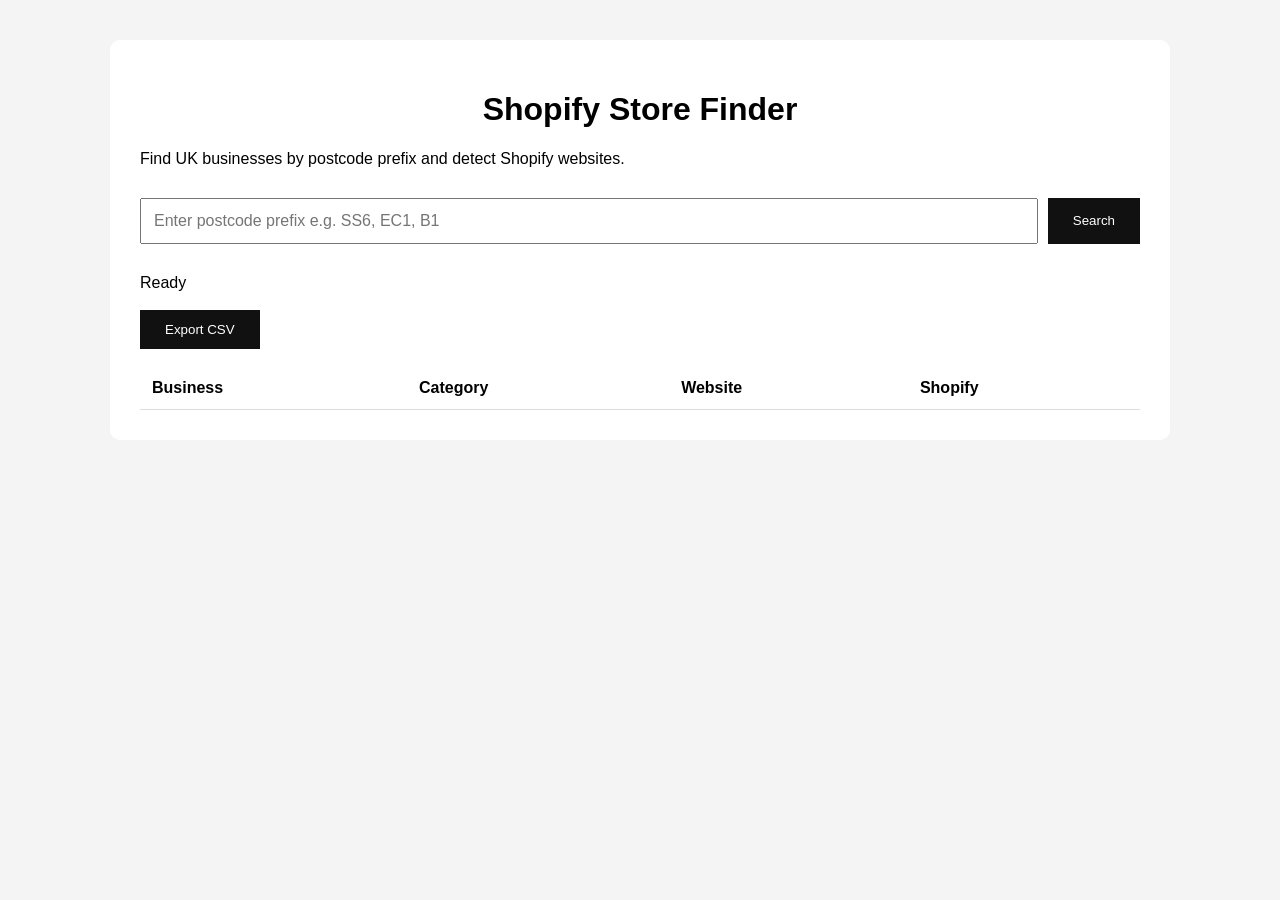
==== index.html @ a36731d7 "Update index.html" ====
<!DOCTYPE html>
<html lang="en">

<head>

<meta charset="UTF-8">

<meta name="viewport" content="width=device-width, initial-scale=1.0">

<title>Shopify Store Finder</title>

<link rel="stylesheet" href="src/src/style.css">

</head>


<body>


<div class="container">


<h1>Shopify Store Finder</h1>


<p>
Find UK businesses by postcode prefix and detect Shopify websites.
</p>



<div class="search">


<input 
id="postcode"
type="text"
placeholder="Enter postcode prefix e.g. SS6, EC1, B1"
/>


<button onclick="searchBusinesses()">
Search
</button>


</div>



<div id="status">
Ready
</div>



<br>


<button onclick="exportCSV()">
Export CSV
</button>



<br><br>



<table>


<thead>

<tr>

<th>Business</th>

<th>Category</th>

<th>Website</th>

<th>Shopify</th>

</tr>

</thead>



<tbody id="results">

</tbody>


</table>



</div>



<script src="src/src/app.js"></script>


</body>


</html>
---- src/src/style.css ----
body {

font-family: Arial, sans-serif;
background:#f4f4f4;
margin:0;

}


.container {

max-width:1000px;
margin:40px auto;
background:white;
padding:30px;
border-radius:10px;

}


h1 {

text-align:center;

}


.search {

display:flex;
gap:10px;
margin:30px 0;

}


input {

flex:1;
padding:12px;
font-size:16px;

}


button {

padding:12px 25px;
background:#111;
color:white;
border:0;
cursor:pointer;

}


table {

width:100%;
border-collapse:collapse;

}


th, td {

padding:12px;
border-bottom:1px solid #ddd;
text-align:left;

}


.shopify {

color:green;
font-weight:bold;

}


.no {

color:#999;

}
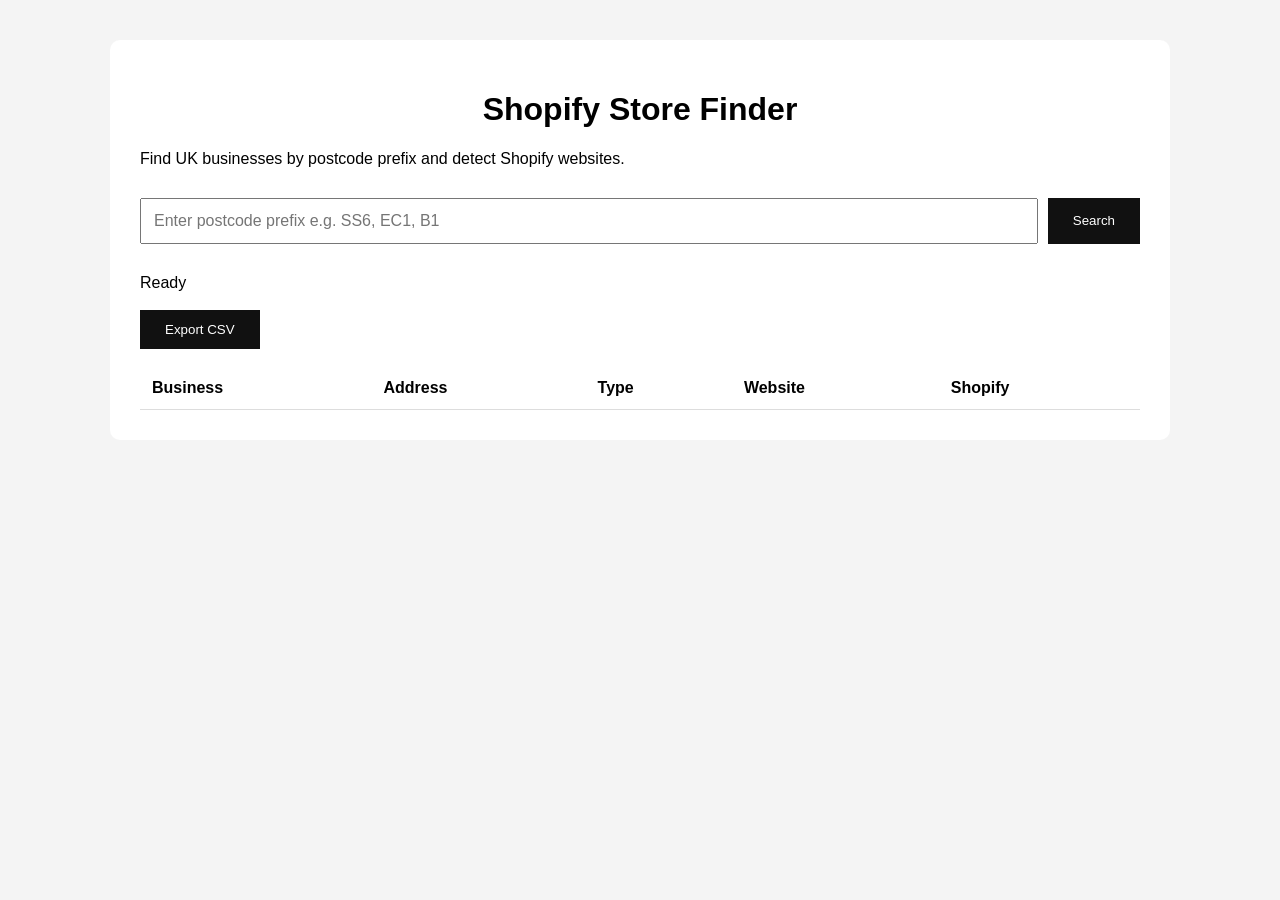
==== commit fcd76a22: "Update index.html" ====
--- a/index.html
+++ b/index.html
@@ -76,7 +76,9 @@
 
 <th>Business</th>
 
-<th>Category</th>
+<th>Address</th>
+
+<th>Type</th>
 
 <th>Website</th>
 
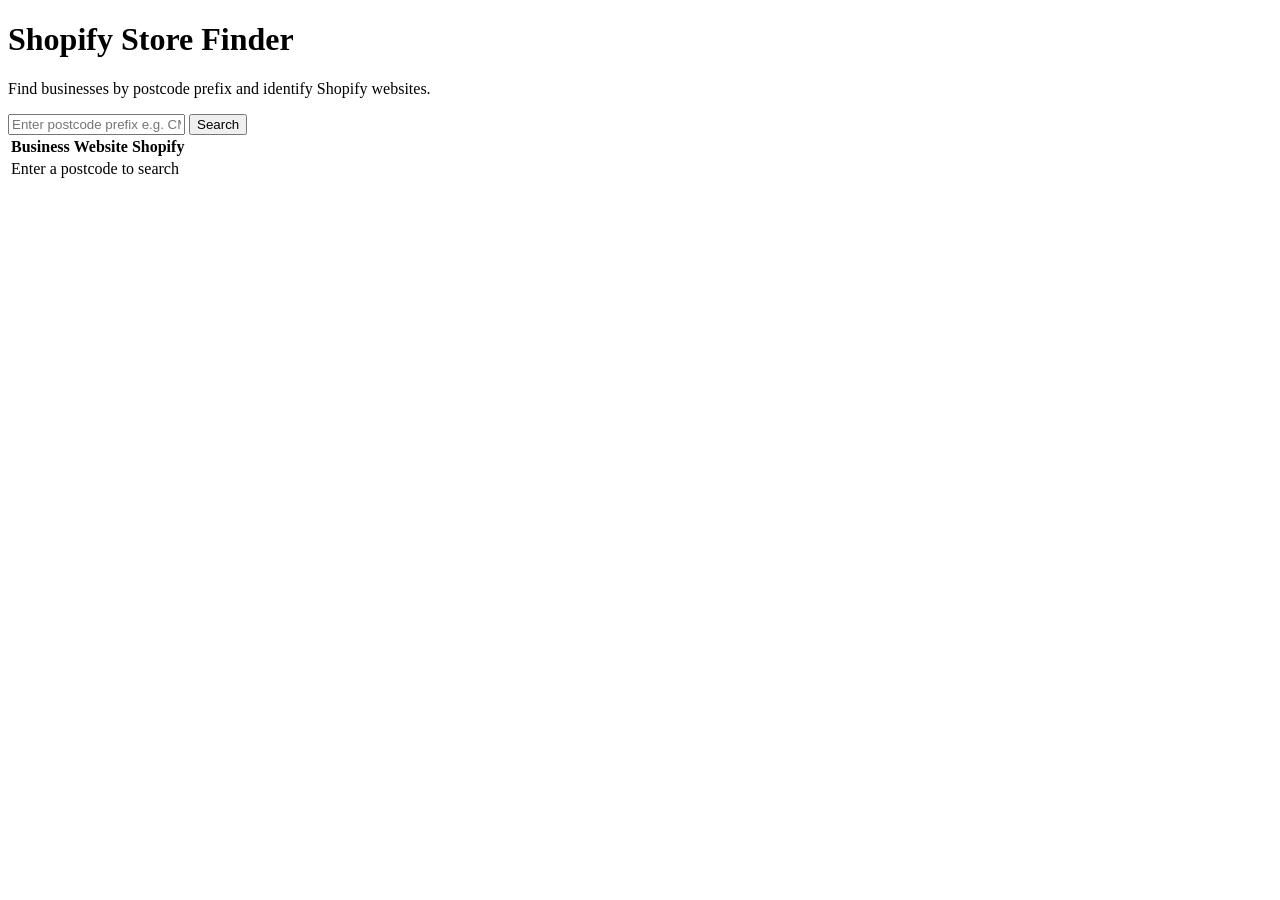
==== commit ded059bb: "Create index.html" ====
--- a/index.html
+++ b/index.html
@@ -4,81 +4,49 @@
 <head>
 
 <meta charset="UTF-8">
-
 <meta name="viewport" content="width=device-width, initial-scale=1.0">
 
 <title>Shopify Store Finder</title>
 
-<link rel="stylesheet" href="src/src/style.css">
+<link rel="stylesheet" href="style.css">
 
 </head>
 
 
 <body>
 
-
 <div class="container">
-
 
 <h1>Shopify Store Finder</h1>
 
-
 <p>
-Find UK businesses by postcode prefix and detect Shopify websites.
+Find businesses by postcode prefix and identify Shopify websites.
 </p>
 
 
-
-<div class="search">
-
+<div class="search-box">
 
 <input 
 id="postcode"
 type="text"
-placeholder="Enter postcode prefix e.g. SS6, EC1, B1"
-/>
+placeholder="Enter postcode prefix e.g. CM2"
+>
 
 
 <button onclick="searchBusinesses()">
 Search
 </button>
 
-
 </div>
 
 
-
-<div id="status">
-Ready
-</div>
-
-
-
-<br>
-
-
-<button onclick="exportCSV()">
-Export CSV
-</button>
-
-
-
-<br><br>
-
-
-
 <table>
-
 
 <thead>
 
 <tr>
 
 <th>Business</th>
-
-<th>Address</th>
-
-<th>Type</th>
 
 <th>Website</th>
 
@@ -89,8 +57,15 @@
 </thead>
 
 
+<tbody id="results">
 
-<tbody id="results">
+<tr>
+
+<td colspan="3">
+Enter a postcode to search
+</td>
+
+</tr>
 
 </tbody>
 
@@ -98,15 +73,11 @@
 </table>
 
 
-
 </div>
 
 
-
-<script src="src/src/app.js"></script>
-
+<script src="app.js"></script>
 
 </body>
 
-
 </html>
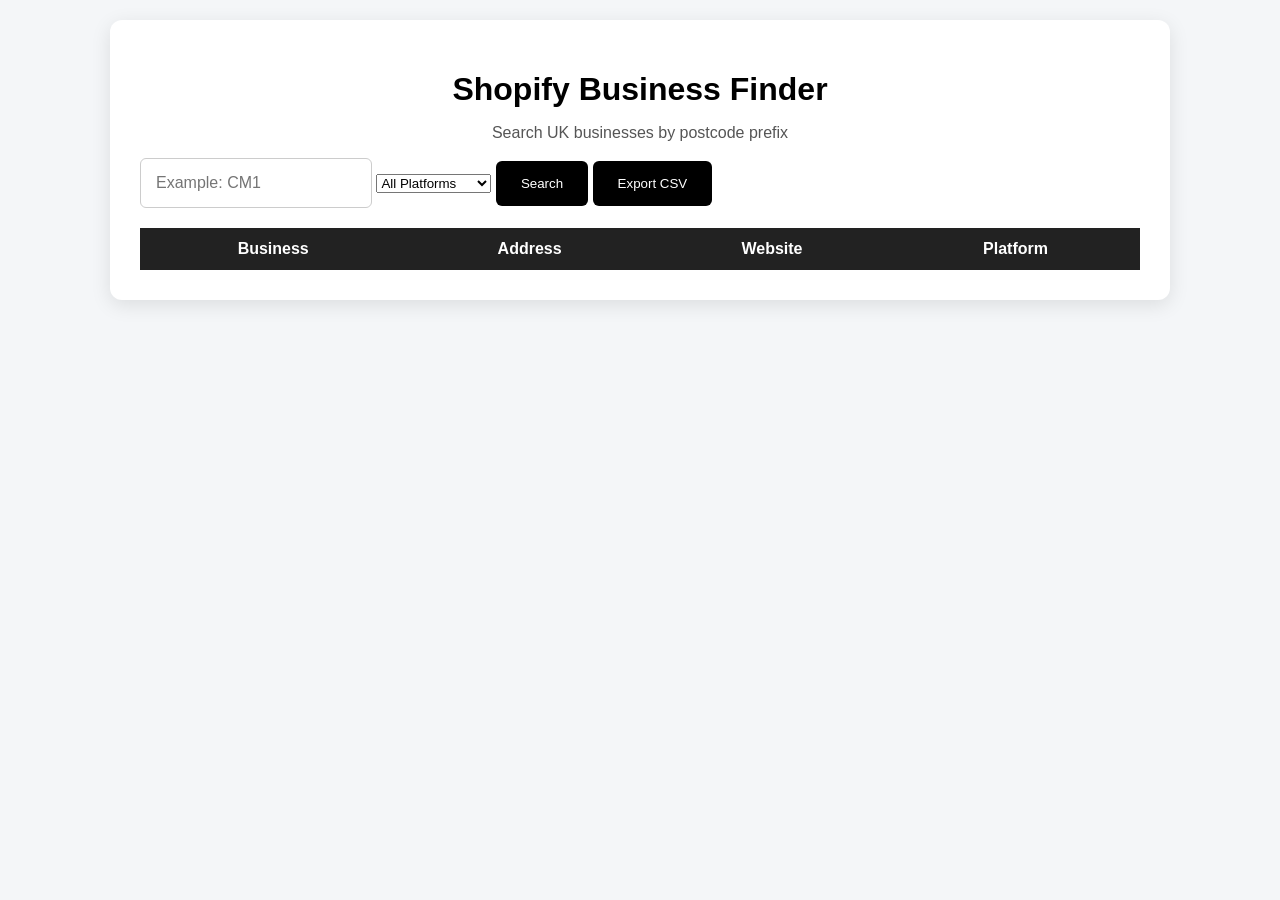
==== commit e350c00f: "Update index.html" ====
--- a/index.html
+++ b/index.html
@@ -1,74 +1,48 @@
 <!DOCTYPE html>
-<html lang="en">
-
+<html>
 <head>
-
 <meta charset="UTF-8">
-<meta name="viewport" content="width=device-width, initial-scale=1.0">
-
-<title>Shopify Store Finder</title>
-
+<title>Shopify Business Finder</title>
 <link rel="stylesheet" href="style.css">
-
 </head>
-
 
 <body>
 
 <div class="container">
 
-<h1>Shopify Store Finder</h1>
+<h1>Shopify Business Finder</h1>
 
-<p>
-Find businesses by postcode prefix and identify Shopify websites.
-</p>
+<p>Search UK businesses by postcode prefix</p>
 
+<input id="postcode" placeholder="Example: CM1">
 
-<div class="search-box">
+<select id="platform">
+<option value="all">All Platforms</option>
+<option value="Shopify">Shopify</option>
+<option value="WooCommerce">WooCommerce</option>
+<option value="Magento">Magento</option>
+<option value="Wix">Wix</option>
+</select>
 
-<input 
-id="postcode"
-type="text"
-placeholder="Enter postcode prefix e.g. CM2"
->
+<button onclick="searchBusinesses()">Search</button>
 
-
-<button onclick="searchBusinesses()">
-Search
-</button>
-
-</div>
+<button onclick="downloadCSV()">Export CSV</button>
 
 
 <table>
 
 <thead>
-
 <tr>
-
 <th>Business</th>
-
+<th>Address</th>
 <th>Website</th>
-
-<th>Shopify</th>
-
+<th>Platform</th>
 </tr>
-
 </thead>
-
 
 <tbody id="results">
 
-<tr>
-
-<td colspan="3">
-Enter a postcode to search
-</td>
-
-</tr>
-
 </tbody>
-
 
 </table>
 
@@ -79,5 +53,4 @@
 <script src="app.js"></script>
 
 </body>
-
 </html>
--- a/style.css
+++ b/style.css
@@ -0,0 +1,124 @@
+{
+    box-sizing: border-box;
+}
+
+
+body {
+
+    font-family: Arial, sans-serif;
+    background: #f4f6f8;
+    margin: 0;
+    padding: 20px;
+
+}
+
+
+.container {
+
+    max-width: 1000px;
+    margin: auto;
+    background: white;
+    padding: 30px;
+    border-radius: 12px;
+    box-shadow: 0 5px 20px rgba(0,0,0,0.1);
+
+}
+
+
+h1 {
+
+    text-align: center;
+    margin-bottom: 10px;
+
+}
+
+
+p {
+
+    text-align: center;
+    color: #555;
+
+}
+
+
+.search-box {
+
+    display: flex;
+    gap: 10px;
+    margin: 30px 0;
+
+}
+
+
+input {
+
+    flex: 1;
+    padding: 15px;
+    font-size: 16px;
+    border: 1px solid #ccc;
+    border-radius: 6px;
+
+}
+
+
+button {
+
+    padding: 15px 25px;
+    background: black;
+    color: white;
+    border: none;
+    border-radius: 6px;
+    cursor: pointer;
+
+}
+
+
+button:hover {
+
+    opacity: 0.8;
+
+}
+
+
+table {
+
+    width: 100%;
+    border-collapse: collapse;
+    margin-top: 20px;
+
+}
+
+
+th {
+
+    background: #222;
+    color: white;
+    padding: 12px;
+
+}
+
+
+td {
+
+    padding: 12px;
+    border-bottom: 1px solid #ddd;
+
+}
+
+
+@media(max-width:600px){
+
+.search-box{
+
+    flex-direction:column;
+
+}
+
+
+button{
+
+    width:100%;
+
+}
+
+}
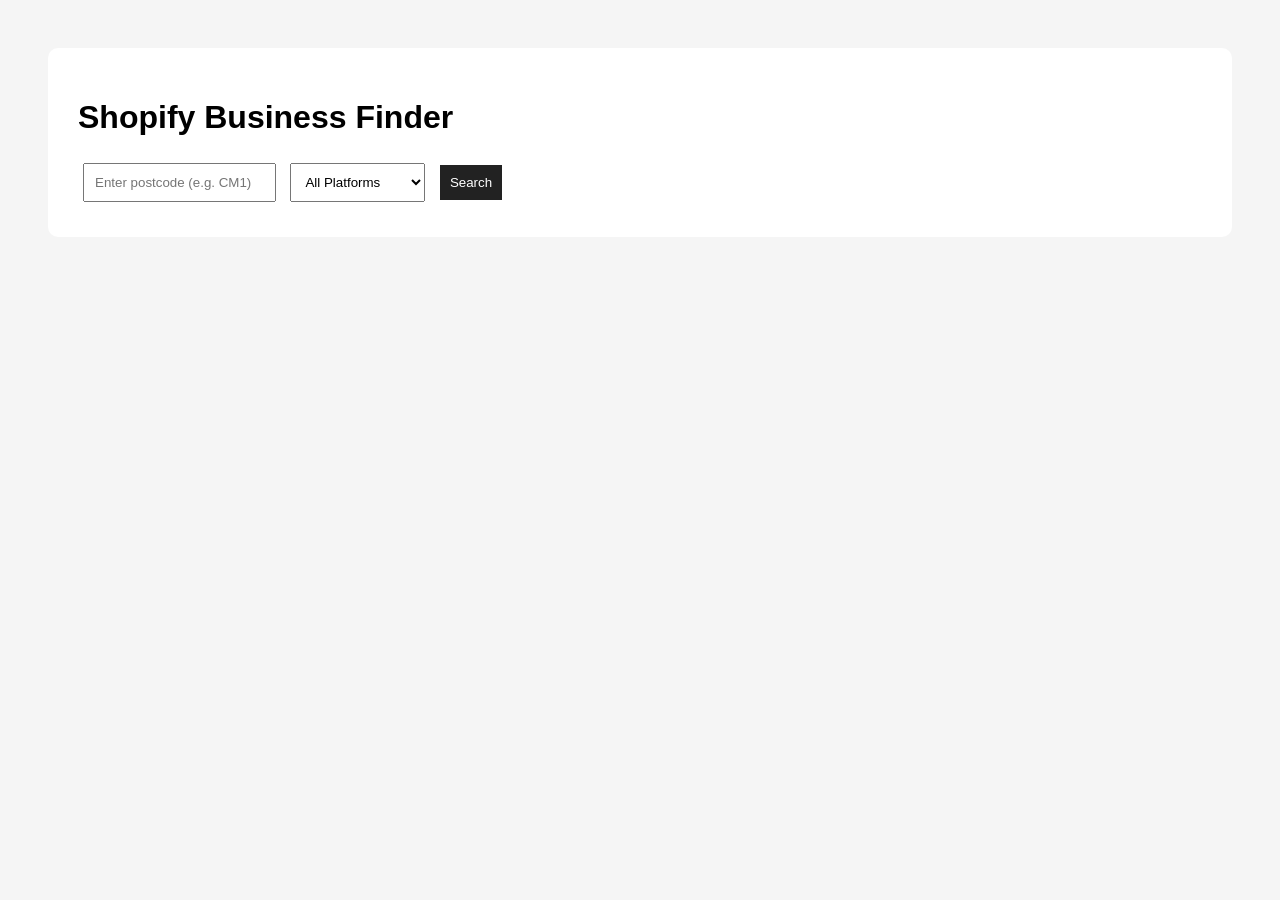
==== commit 666a6bb2: "Update index.html" ====
--- a/index.html
+++ b/index.html
@@ -1,56 +1,101 @@
 <!DOCTYPE html>
-<html>
+<html lang="en">
+
 <head>
+
 <meta charset="UTF-8">
+
+<meta name="viewport" content="width=device-width, initial-scale=1.0">
+
 <title>Shopify Business Finder</title>
+
 <link rel="stylesheet" href="style.css">
+
 </head>
+
 
 <body>
 
+
 <div class="container">
 
-<h1>Shopify Business Finder</h1>
 
-<p>Search UK businesses by postcode prefix</p>
+<h1>
+Shopify Business Finder
+</h1>
 
-<input id="postcode" placeholder="Example: CM1">
 
-<select id="platform">
-<option value="all">All Platforms</option>
-<option value="Shopify">Shopify</option>
-<option value="WooCommerce">WooCommerce</option>
-<option value="Magento">Magento</option>
-<option value="Wix">Wix</option>
+
+<div class="search-box">
+
+
+<input 
+    id="search"
+    type="text"
+    placeholder="Enter postcode (e.g. CM1)"
+>
+
+
+
+<select id="platformFilter">
+
+<option value="all">
+All Platforms
+</option>
+
+<option value="Shopify">
+Shopify
+</option>
+
+<option value="WooCommerce">
+WooCommerce
+</option>
+
+<option value="Magento">
+Magento
+</option>
+
+<option value="Wix">
+Wix
+</option>
+
+<option value="Squarespace">
+Squarespace
+</option>
+
+<option value="Unknown">
+Unknown
+</option>
+
 </select>
 
-<button onclick="searchBusinesses()">Search</button>
-
-<button onclick="downloadCSV()">Export CSV</button>
 
 
-<table>
+<button id="searchButton">
 
-<thead>
-<tr>
-<th>Business</th>
-<th>Address</th>
-<th>Website</th>
-<th>Platform</th>
-</tr>
-</thead>
+Search
 
-<tbody id="results">
-
-</tbody>
-
-</table>
+</button>
 
 
 </div>
 
 
-<script src="app.js"></script>
+
+
+<div id="results">
+
+</div>
+
+
+
+</div>
+
+
+
+<script src="src/app.js"></script>
+
 
 </body>
+
 </html>
--- a/style.css
+++ b/style.css
@@ -1,124 +1,50 @@
-{
-    box-sizing: border-box;
-}
-
-
 body {
-
-    font-family: Arial, sans-serif;
-    background: #f4f6f8;
-    margin: 0;
-    padding: 20px;
-
+font-family: Arial, sans-serif;
+background:#f5f5f5;
+padding:40px;
 }
 
 
 .container {
 
-    max-width: 1000px;
-    margin: auto;
-    background: white;
-    padding: 30px;
-    border-radius: 12px;
-    box-shadow: 0 5px 20px rgba(0,0,0,0.1);
+background:white;
+padding:30px;
+border-radius:10px;
 
 }
 
 
-h1 {
+input,select,button {
 
-    text-align: center;
-    margin-bottom: 10px;
-
-}
-
-
-p {
-
-    text-align: center;
-    color: #555;
-
-}
-
-
-.search-box {
-
-    display: flex;
-    gap: 10px;
-    margin: 30px 0;
-
-}
-
-
-input {
-
-    flex: 1;
-    padding: 15px;
-    font-size: 16px;
-    border: 1px solid #ccc;
-    border-radius: 6px;
+padding:10px;
+margin:5px;
 
 }
 
 
 button {
 
-    padding: 15px 25px;
-    background: black;
-    color: white;
-    border: none;
-    border-radius: 6px;
-    cursor: pointer;
-
-}
-
-
-button:hover {
-
-    opacity: 0.8;
+cursor:pointer;
+background:#222;
+color:white;
+border:none;
 
 }
 
 
 table {
 
-    width: 100%;
-    border-collapse: collapse;
-    margin-top: 20px;
+width:100%;
+margin-top:30px;
+border-collapse:collapse;
 
 }
 
 
-th {
+th,td {
 
-    background: #222;
-    color: white;
-    padding: 12px;
+padding:12px;
+border-bottom:1px solid #ddd;
+text-align:left;
 
 }
-
-
-td {
-
-    padding: 12px;
-    border-bottom: 1px solid #ddd;
-
-}
-
-
-@media(max-width:600px){
-
-.search-box{
-
-    flex-direction:column;
-
-}
-
-
-button{
-
-    width:100%;
-
-}
-
-}
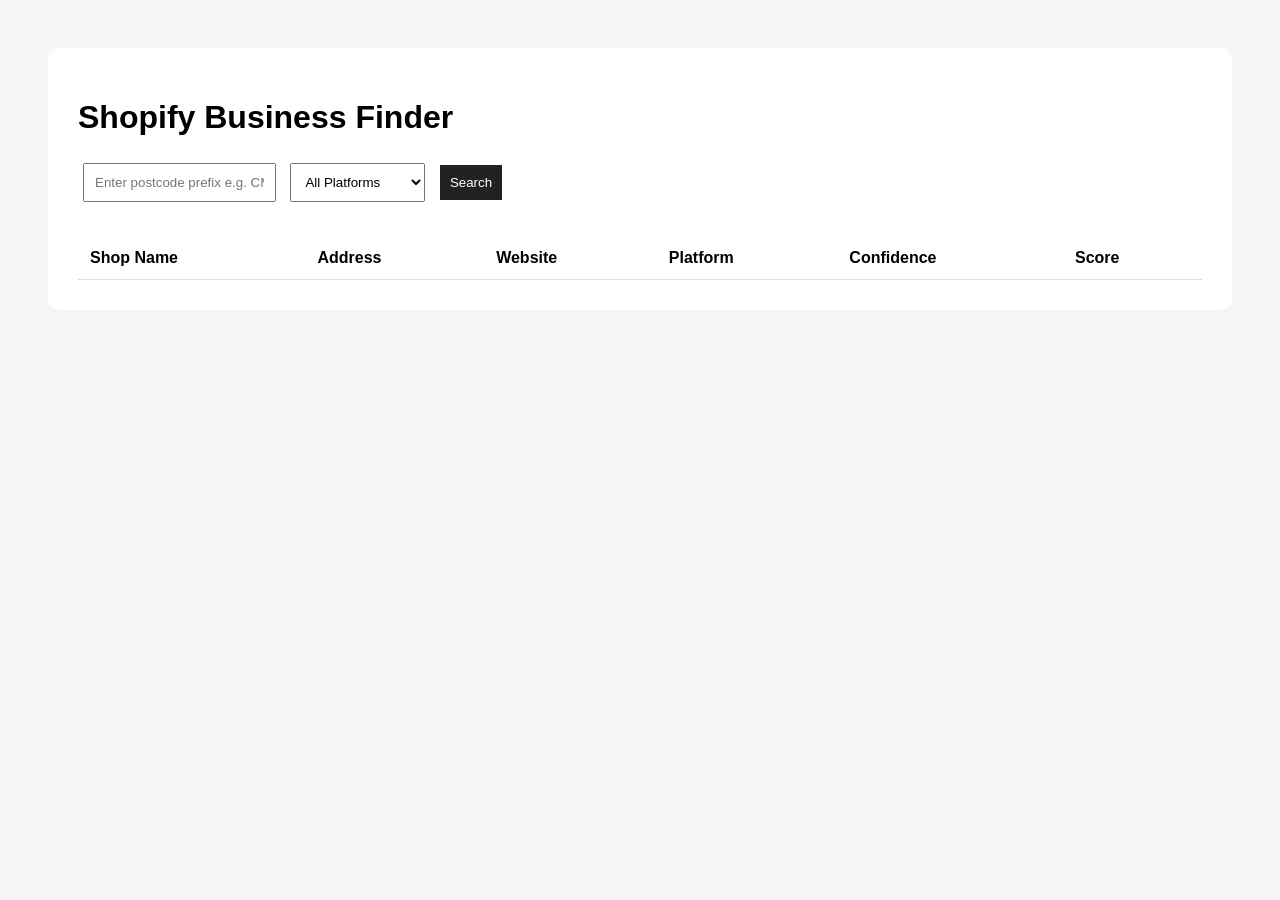
==== commit 9c6e559f: "Update index.html" ====
--- a/index.html
+++ b/index.html
@@ -25,16 +25,14 @@
 </h1>
 
 
-
 <div class="search-box">
 
 
 <input 
-    id="search"
-    type="text"
-    placeholder="Enter postcode (e.g. CM1)"
+id="search"
+type="text"
+placeholder="Enter postcode prefix e.g. CM1"
 >
-
 
 
 <select id="platformFilter">
@@ -70,11 +68,8 @@
 </select>
 
 
-
 <button id="searchButton">
-
 Search
-
 </button>
 
 
@@ -82,18 +77,63 @@
 
 
 
+<table>
 
-<div id="results">
 
-</div>
+<thead>
 
+<tr>
+
+<th>
+Shop Name
+</th>
+
+
+<th>
+Address
+</th>
+
+
+<th>
+Website
+</th>
+
+
+<th>
+Platform
+</th>
+
+
+<th>
+Confidence
+</th>
+
+
+<th>
+Score
+</th>
+
+
+</tr>
+
+
+</thead>
+
+
+<tbody id="results">
+
+
+</tbody>
+
+
+</table>
 
 
 </div>
 
 
 
-<script src="src/app.js"></script>
+<script src="app.js"></script>
 
 
 </body>
